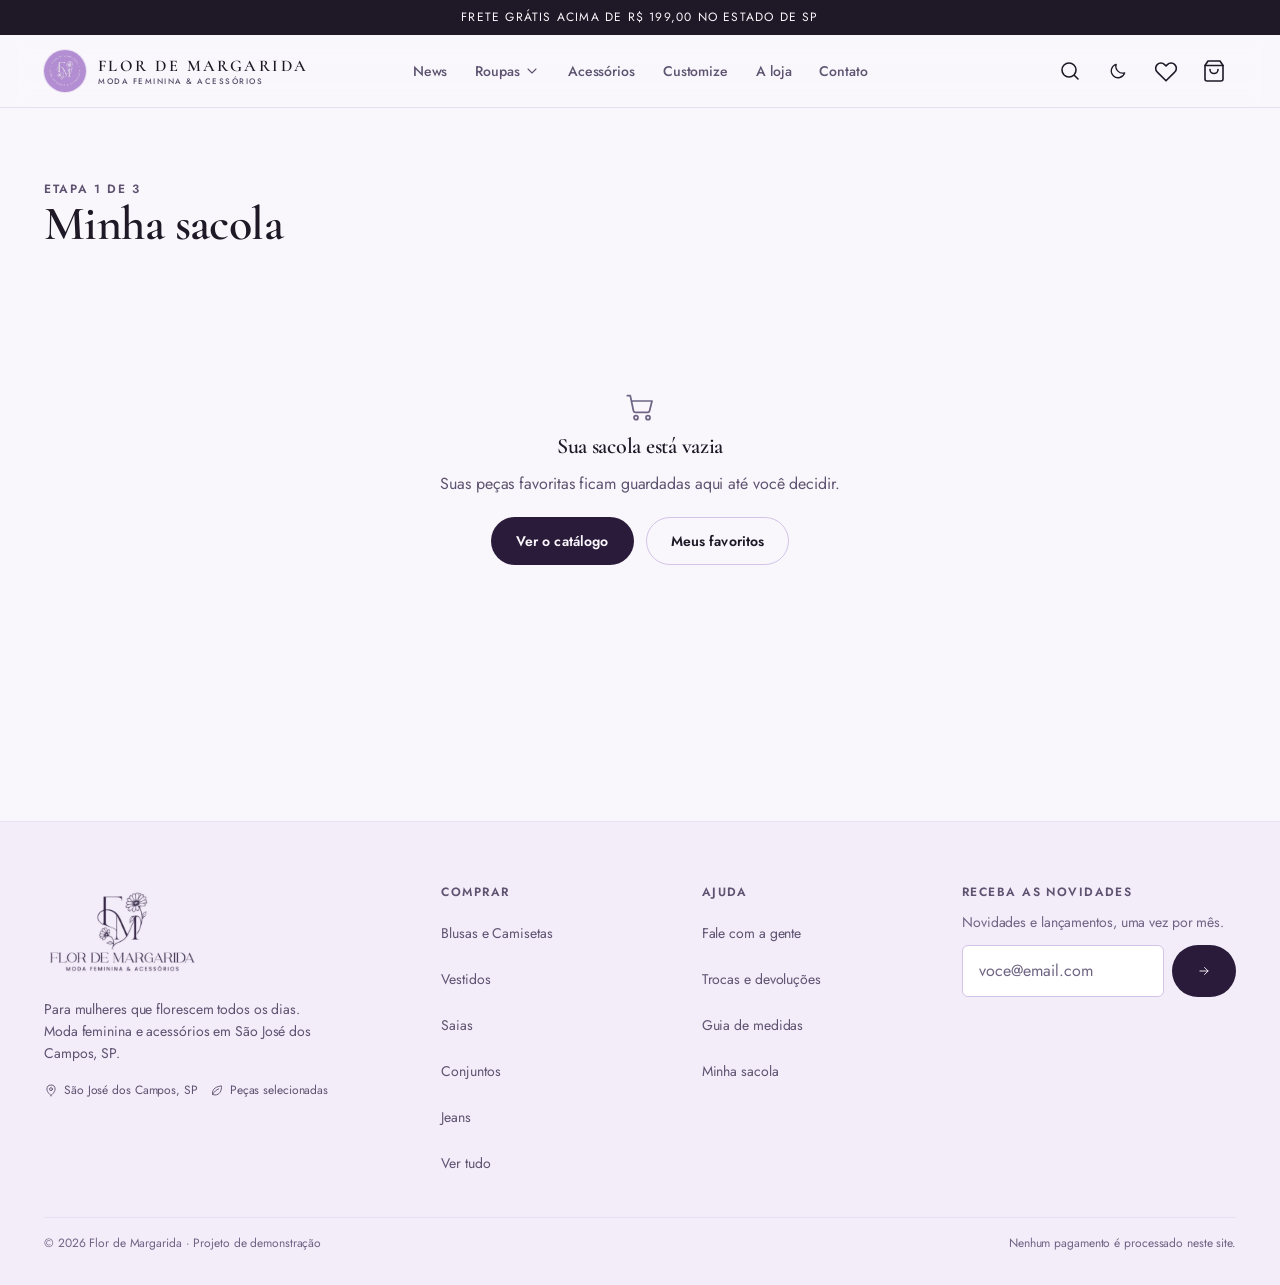
==== carrinho.html @ 806056b3 "Adiciona o código do site Flor de Margarida Páginas, estilos, scripts e imagens exportados do artifa" ====
<!DOCTYPE html>
<html lang="pt-BR">
<head>
  <meta charset="UTF-8">
  <meta name="viewport" content="width=device-width, initial-scale=1">
  <title>Minha sacola - Flor de Margarida</title>
  <meta name="description" content="Revise as peças escolhidas, aplique cupom e finalize a compra.">
  <meta name="theme-color" content="#b38ed3">
  <link rel="icon" href="assets/img/favicon.ico" sizes="any">
  <link rel="icon" type="image/png" href="assets/img/favicon.png">
  <link rel="apple-touch-icon" href="assets/img/apple-touch-icon.png">
  <link rel="preconnect" href="https://fonts.googleapis.com">
  <link rel="preconnect" href="https://fonts.gstatic.com" crossorigin>
  <link rel="stylesheet" href="https://fonts.googleapis.com/css2?family=Cormorant+Garamond:wght@400;500;600;700&family=Jost:wght@300;400;500;600&display=swap">
  <link rel="stylesheet" href="assets/css/style.css">
</head>
<body data-pagina="carrinho">

  <a class="pular-para-conteudo" href="#conteudo">Pular para o conteúdo</a>
  <header data-cabecalho></header>

  <main id="conteudo" class="container secao">
    <div class="secao-topo">
      <div>
        <p class="olho">Etapa 1 de 3</p>
        <h1>Minha sacola</h1>
      </div>
    </div>
    <div data-carrinho></div>
  </main>

  <footer data-rodape></footer>

  <script src="assets/js/icones.js"></script>
  <script src="assets/js/dados.js"></script>
  <script src="assets/js/loja.js"></script>
  <script src="assets/js/componentes.js"></script>
  <script src="assets/js/app.js"></script>
</body>
</html>
---- assets/css/style.css ----
/* =========================================================
   FLOR DE MARGARIDA - Atelie
   Design system: editorial minimalism + bento accents
   Ordem: tokens > reset > tipografia > layout > componentes
   ========================================================= */

/* =============== 1. TOKENS ==============================
   Paleta extraida da identidade real da marca (@__flordemargarida):
   lilas #b38ed3 chapado em todas as artes, logo branco, tipografia
   serifada em caixa alta. Tudo aqui deriva desses dois fatos.
   ========================================================= */

:root {
  color-scheme: light dark;

  /* --- Cor --- */
  --c-fundo:        #faf7fc;
  --c-fundo-2:      #f3ecf9;
  --c-superficie:   #ffffff;
  --c-superficie-2: #f7f2fb;
  --c-tinta:        #1f1826;   /* 16.4:1 sobre o fundo */
  --c-tinta-2:      #5e5370;   /*  7.0:1 sobre o fundo */
  --c-tinta-3:      #6f6484;   /*  4.9:1 sobre o fundo */
  --c-linha:        #e8dff2;
  --c-linha-forte:  #d3c3e6;

  --c-marca:        #b38ed3;   /* lilas da marca - preenchimento, nunca texto */
  --c-marca-clara:  #d9c6ec;
  --c-acento:       #6d4a95;   /*  6.6:1 - versao do lilas que pode virar texto */
  --c-acento-suave: #f0e7f9;
  --c-acento-tinta: #4a2f6c;

  --c-sucesso:      #1f6b45;
  --c-sucesso-suave:#e2f0e8;
  --c-perigo:       #a3272c;
  --c-perigo-suave: #fbe8e8;
  --c-aviso:        #8a5a05;

  --c-foco:         #6d4a95;
  --c-scrim:        rgba(31, 24, 38, .55);

  --c-btn-tinta:    #2a1b3a;
  --c-btn-tinta-txt:#faf7fc;

  /* --- Espacamento (escala 4px) --- */
  --e1: 4px;  --e2: 8px;  --e3: 12px; --e4: 16px;
  --e5: 24px; --e6: 32px; --e7: 48px; --e8: 64px; --e9: 96px;

  /* --- Raio --- */
  --r-sm: 6px; --r: 12px; --r-lg: 20px; --r-xl: 28px; --r-full: 999px;

  /* --- Elevacao --- */
  --s1: 0 1px 2px rgba(42, 27, 58, .06);
  --s2: 0 2px 6px rgba(42, 27, 58, .06), 0 8px 20px rgba(42, 27, 58, .08);
  --s3: 0 8px 24px rgba(42, 27, 58, .12), 0 24px 56px rgba(42, 27, 58, .14);

  /* --- Movimento --- */
  --d-rapida: 160ms;
  --d: 220ms;
  --d-lenta: 320ms;
  --ease-saida:  cubic-bezier(.22, .8, .28, 1);
  --ease-entrada: cubic-bezier(.5, 0, .75, 0);

  /* --- Camadas --- */
  --z-base: 1; --z-sticky: 40; --z-drawer: 100; --z-modal: 200; --z-toast: 300;

  /* --- Tipografia: serifada do logo + geometrica do subtitulo --- */
  --f-display: "Cormorant Garamond", Georgia, "Times New Roman", serif;
  --f-texto: "Jost", system-ui, -apple-system, "Segoe UI", Roboto, sans-serif;

  --t-xs: .75rem;
  --t-sm: .875rem;
  --t-base: 1rem;
  --t-md: 1.125rem;
  --t-lg: 1.375rem;
  --t-xl: 1.75rem;
  --t-2xl: 2.25rem;
  --t-3xl: 3rem;

  --largura: 1240px;
  --largura-texto: 68ch;
  --alt-cabecalho: 72px;
}

/* --- Tema escuro: variantes tonais, nunca inversao ---
   Tres gatilhos, um so conjunto de tokens:
   1. preferencia do sistema, salvo escolha explicita de claro (no site ou no host)
   2. data-theme="dark" carimbado pelo visualizador (claude.ai)
   3. data-tema="escuro" pelo botao do proprio site - sempre vence */
@media (prefers-color-scheme: dark) {
  :root:not([data-tema="claro"]):not([data-theme="light"]) {
  --c-fundo:        #141019;
  --c-fundo-2:      #1b1523;
  --c-superficie:   #1f1828;
  --c-superficie-2: #282034;
  --c-tinta:        #f5eefb;
  --c-tinta-2:      #b5a8c8;
  --c-tinta-3:      #9083a6;
  --c-linha:        #332a41;
  --c-linha-forte:  #4c405d;

  --c-marca:        #b38ed3;
  --c-marca-clara:  #cdaee8;
  --c-acento:       #cdaee8;
  --c-acento-suave: #2e2340;
  --c-acento-tinta: #e5d2f5;

  --c-sucesso:      #6cc79b;
  --c-sucesso-suave:#16281f;
  --c-perigo:       #ef8d8d;
  --c-perigo-suave: #2e1a1c;
  --c-aviso:        #dcae5c;

  --c-foco:         #cdaee8;
  --c-scrim:        rgba(0, 0, 0, .68);

  --c-btn-tinta:    #cdaee8;
  --c-btn-tinta-txt:#1a1322;

  --s1: 0 1px 2px rgba(0,0,0,.4);
  --s2: 0 2px 6px rgba(0,0,0,.4), 0 8px 20px rgba(0,0,0,.45);
  --s3: 0 8px 24px rgba(0,0,0,.5), 0 24px 56px rgba(0,0,0,.55);
  }
}

:root[data-theme="dark"]:not([data-tema="claro"]),
:root[data-tema="escuro"] {
  --c-fundo:        #141019;
  --c-fundo-2:      #1b1523;
  --c-superficie:   #1f1828;
  --c-superficie-2: #282034;
  --c-tinta:        #f5eefb;
  --c-tinta-2:      #b5a8c8;
  --c-tinta-3:      #9083a6;
  --c-linha:        #332a41;
  --c-linha-forte:  #4c405d;

  --c-marca:        #b38ed3;
  --c-marca-clara:  #cdaee8;
  --c-acento:       #cdaee8;
  --c-acento-suave: #2e2340;
  --c-acento-tinta: #e5d2f5;

  --c-sucesso:      #6cc79b;
  --c-sucesso-suave:#16281f;
  --c-perigo:       #ef8d8d;
  --c-perigo-suave: #2e1a1c;
  --c-aviso:        #dcae5c;

  --c-foco:         #cdaee8;
  --c-scrim:        rgba(0, 0, 0, .68);

  --c-btn-tinta:    #cdaee8;
  --c-btn-tinta-txt:#1a1322;

  --s1: 0 1px 2px rgba(0,0,0,.4);
  --s2: 0 2px 6px rgba(0,0,0,.4), 0 8px 20px rgba(0,0,0,.45);
  --s3: 0 8px 24px rgba(0,0,0,.5), 0 24px 56px rgba(0,0,0,.55);
}

/* =============== 2. RESET =============================== */

*, *::before, *::after { box-sizing: border-box; }

html { -webkit-text-size-adjust: 100%; scroll-behavior: smooth; }

body {
  margin: 0;
  min-height: 100dvh;
  background: var(--c-fundo);
  color: var(--c-tinta);
  font-family: var(--f-texto);
  font-size: var(--t-base);
  line-height: 1.6;
  letter-spacing: -0.006em;
  -webkit-font-smoothing: antialiased;
  overflow-x: hidden;
}

body.trava-scroll { overflow: hidden; }

img, svg, video { display: block; max-width: 100%; }
button, input, select, textarea { font: inherit; color: inherit; }
button { touch-action: manipulation; }

:where(a):focus-visible,
:where(button, input, select, textarea, [tabindex]):focus-visible {
  outline: 2px solid var(--c-foco);
  outline-offset: 3px;
  border-radius: var(--r-sm);
}

::selection { background: var(--c-acento); color: #fff; }

@media (prefers-reduced-motion: reduce) {
  html { scroll-behavior: auto; }
  *, *::before, *::after {
    animation-duration: .01ms !important;
    animation-iteration-count: 1 !important;
    transition-duration: .01ms !important;
  }
}

/* =============== 3. TIPOGRAFIA ========================== */

h1, h2, h3, h4 {
  font-family: var(--f-display);
  font-weight: 600;
  line-height: 1.08;
  letter-spacing: -0.012em;
  margin: 0 0 var(--e3);
  text-wrap: balance;
}
h1 { font-size: clamp(2.25rem, 6vw, var(--t-3xl)); }
h2 { font-size: clamp(1.75rem, 4vw, var(--t-2xl)); }
h3 { font-size: var(--t-lg); }
h4 { font-size: var(--t-md); }
p  { margin: 0 0 var(--e4); max-width: var(--largura-texto); }

a { color: inherit; text-decoration: none; }
a.link { text-decoration: underline; text-underline-offset: .22em; text-decoration-thickness: 1px; }
a.link:hover { color: var(--c-acento); }

.olho {
  font-family: var(--f-texto);
  font-size: var(--t-xs);
  font-weight: 600;
  letter-spacing: .14em;
  text-transform: uppercase;
  color: var(--c-tinta-2);
}
.suave  { color: var(--c-tinta-2); }
.apoio  { color: var(--c-tinta-3); font-size: var(--t-sm); }
.centro { text-align: center; }
.numero { font-variant-numeric: tabular-nums; }
.sr-only {
  position: absolute; width: 1px; height: 1px; padding: 0; margin: -1px;
  overflow: hidden; clip: rect(0 0 0 0); white-space: nowrap; border: 0;
}
.pular-para-conteudo {
  position: absolute; left: var(--e4); top: -100px; z-index: var(--z-toast);
  background: var(--c-tinta); color: var(--c-fundo);
  padding: var(--e3) var(--e4); border-radius: var(--r-sm);
  transition: top var(--d) var(--ease-saida);
}
.pular-para-conteudo:focus { top: var(--e4); }

/* =============== 4. LAYOUT ============================== */

.container { width: 100%; max-width: var(--largura); margin-inline: auto; padding-inline: var(--e5); }
.container--estreito { max-width: 820px; }

.secao { padding-block: var(--e8); }
.secao--curta { padding-block: var(--e7); }

.secao-topo {
  display: flex; align-items: end; justify-content: space-between;
  gap: var(--e5); flex-wrap: wrap; margin-bottom: var(--e6);
}
.secao-topo p { margin: var(--e2) 0 0; }

.pilha { display: grid; gap: var(--e4); }
.linha { display: flex; align-items: center; gap: var(--e3); flex-wrap: wrap; }

/* =============== 5. ICONES ============================== */

.i { width: 20px; height: 20px; flex: none; stroke-width: 1.6; }
.i--sm { width: 16px; height: 16px; }
.i--lg { width: 24px; height: 24px; }
.i--xl { width: 32px; height: 32px; stroke-width: 1.3; }

/* =============== 6. BOTOES ============================== */

.btn {
  display: inline-flex; align-items: center; justify-content: center; gap: var(--e2);
  min-height: 44px; padding: var(--e3) var(--e5);
  border: 1px solid transparent; border-radius: var(--r-full);
  font-size: var(--t-sm); font-weight: 600; letter-spacing: .01em;
  cursor: pointer; text-align: center;
  transition: background-color var(--d) var(--ease-saida),
              border-color var(--d) var(--ease-saida),
              color var(--d) var(--ease-saida),
              opacity var(--d) var(--ease-saida),
              transform var(--d-rapida) var(--ease-saida);
}
.btn:active { transform: scale(.975); }
.btn[disabled], .btn[aria-disabled="true"] {
  opacity: .45; cursor: not-allowed; transform: none; pointer-events: none;
}

.btn--primario { background: var(--c-btn-tinta); color: var(--c-btn-tinta-txt); }
.btn--primario:hover { background: var(--c-acento); }

.btn--contorno { border-color: var(--c-linha-forte); color: var(--c-tinta); background: transparent; }
.btn--contorno:hover { border-color: var(--c-tinta); background: var(--c-superficie-2); }

.btn--fantasma { color: var(--c-tinta); background: transparent; }
.btn--fantasma:hover { background: var(--c-superficie-2); }

.btn--perigo { color: var(--c-perigo); background: transparent; border-color: transparent; }
.btn--perigo:hover { background: var(--c-perigo-suave); }

.btn--bloco { width: 100%; }
.btn--grande { min-height: 52px; padding-inline: var(--e6); font-size: var(--t-base); }

.btn__spinner {
  width: 16px; height: 16px; border-radius: 50%;
  border: 2px solid currentColor; border-top-color: transparent;
  animation: girar .7s linear infinite;
}
@keyframes girar { to { transform: rotate(360deg); } }

/* Botao so-icone: alvo 44px garantido */
.btn-icone {
  display: inline-grid; place-items: center;
  width: 44px; height: 44px; padding: 0;
  border: 0; border-radius: var(--r-full);
  background: transparent; color: var(--c-tinta); cursor: pointer;
  transition: background-color var(--d) var(--ease-saida), color var(--d) var(--ease-saida);
}
.btn-icone:hover { background: var(--c-superficie-2); }

/* =============== 7. CABECALHO =========================== */

.aviso-topo {
  background: var(--c-tinta); color: var(--c-fundo);
  font-size: var(--t-xs); letter-spacing: .1em; text-transform: uppercase;
  text-align: center; padding: var(--e2) var(--e4);
}

.cabecalho {
  position: sticky; top: env(safe-area-inset-top, 0px); z-index: var(--z-sticky);
  background: color-mix(in srgb, var(--c-fundo) 88%, transparent);
  backdrop-filter: blur(12px) saturate(1.4);
  border-bottom: 1px solid var(--c-linha);
}
.cabecalho__int {
  display: flex; align-items: center; gap: var(--e4);
  min-height: var(--alt-cabecalho);
}

/* Assinatura da marca. No cabecalho o lockup empilhado ficaria ilegivel,
   entao ele e tipografado com a mesma estrutura do logo (serifada em caixa
   alta + subtitulo geometrico tracado). A imagem original vai no rodape. */
.marca { display: inline-flex; align-items: center; gap: var(--e3); }
.marca__selo {
  width: 42px; height: 42px; border-radius: 50%; flex: none;
  box-shadow: 0 0 0 1px var(--c-linha);
}
.marca__nome {
  display: grid; gap: 3px; line-height: 1;
  font-family: var(--f-display); font-weight: 600;
  font-size: 1.02rem; letter-spacing: .15em; text-transform: uppercase;
  white-space: nowrap;
}
.marca__nome small {
  font-family: var(--f-texto); font-weight: 500;
  font-size: .5rem; letter-spacing: .19em; color: var(--c-tinta-2);
}

.marca__lockup { height: 92px; width: auto; }
.marca__lockup--clara { display: none; }
:root[data-tema="escuro"] .marca__lockup--escura,
:root[data-theme="dark"]:not([data-tema="claro"]) .marca__lockup--escura { display: none; }
:root[data-tema="escuro"] .marca__lockup--clara,
:root[data-theme="dark"]:not([data-tema="claro"]) .marca__lockup--clara { display: block; }
@media (prefers-color-scheme: dark) {
  :root:not([data-tema="claro"]):not([data-theme="light"]) .marca__lockup--escura { display: none; }
  :root:not([data-tema="claro"]):not([data-theme="light"]) .marca__lockup--clara { display: block; }
}

.nav-principal { display: flex; gap: var(--e1); margin-inline: auto; }
.nav-principal a {
  position: relative;
  display: inline-flex; align-items: center;
  min-height: 44px; padding-inline: var(--e3);
  font-size: var(--t-sm); font-weight: 500; color: var(--c-tinta-2);
  transition: color var(--d) var(--ease-saida);
}
.nav-principal a:hover { color: var(--c-tinta); }
.nav-principal a::after {
  content: ""; position: absolute; left: var(--e3); right: var(--e3); bottom: 14px;
  height: 1.5px; background: var(--c-acento);
  transform: scaleX(0); transform-origin: left;
  transition: transform var(--d) var(--ease-saida);
}
.nav-principal a:hover::after { transform: scaleX(1); }
.nav-principal a[aria-current="page"] { color: var(--c-tinta); font-weight: 600; }
.nav-principal a[aria-current="page"]::after { transform: scaleX(1); }

.cabecalho__acoes { display: flex; align-items: center; gap: var(--e1); margin-left: auto; }

.contagem {
  position: absolute; top: 4px; right: 2px;
  min-width: 18px; height: 18px; padding-inline: 5px;
  display: grid; place-items: center;
  background: var(--c-acento); color: #fff;
  border-radius: var(--r-full);
  font-size: 11px; font-weight: 700; font-variant-numeric: tabular-nums;
  line-height: 1;
}
.contagem[hidden] { display: none; }
.btn-icone { position: relative; }

.abrir-menu { display: none; }

/* =============== 8. HERO ================================ */

.hero { position: relative; padding-block: var(--e8) var(--e9); overflow: hidden; }
.hero__grade {
  display: grid; grid-template-columns: 1.02fr .98fr;
  gap: var(--e8); align-items: center;
}
.hero__titulo { font-size: clamp(2.5rem, 7.5vw, 4.75rem); line-height: .98; margin-bottom: var(--e5); }
.hero__titulo em { font-style: italic; color: var(--c-acento); }
.hero p { font-size: var(--t-md); color: var(--c-tinta-2); max-width: 44ch; }
.hero__acoes { display: flex; gap: var(--e3); flex-wrap: wrap; margin-top: var(--e6); }

.hero__provas {
  display: flex; gap: var(--e6); flex-wrap: wrap;
  margin-top: var(--e7); padding-top: var(--e5);
  border-top: 1px solid var(--c-linha);
}
.hero__prova strong { display: block; font-family: var(--f-display); font-size: var(--t-xl); }
.hero__prova span { font-size: var(--t-sm); color: var(--c-tinta-2); }

/* Colagem: 3 painéis sobrepostos */
.colagem { position: relative; display: grid; grid-template-columns: repeat(6, 1fr); gap: var(--e3); }
.colagem__peca { border-radius: var(--r-lg); overflow: hidden; box-shadow: var(--s2); background: var(--c-superficie-2); }
.colagem__peca img { width: 100%; height: 100%; object-fit: cover; }
.colagem__peca--a { grid-column: 1 / 5; aspect-ratio: 4/5; }
.colagem__peca--b { grid-column: 5 / 7; aspect-ratio: 3/4; align-self: end; }
.colagem__peca--c { grid-column: 4 / 7; aspect-ratio: 4/3; margin-top: calc(var(--e6) * -1); }

.selo-flutuante {
  position: absolute; left: calc(var(--e5) * -1); bottom: var(--e6);
  display: inline-flex; align-items: center; gap: var(--e2);
  padding: var(--e3) var(--e4);
  background: var(--c-superficie); border: 1px solid var(--c-linha);
  border-radius: var(--r-full); box-shadow: var(--s2);
  font-size: var(--t-sm); font-weight: 600;
}
.selo-flutuante .i { color: var(--c-acento); }

.hero__campanha {
  position: relative; border-radius: var(--r-lg); overflow: hidden;
  aspect-ratio: 3/4; box-shadow: var(--s2); background: var(--c-marca);
}
.hero__campanha img { width: 100%; height: 100%; object-fit: cover; }

/* Faixa na cor cheia da marca - o mesmo lilas das artes do Instagram */
.faixa-marca {
  position: relative; overflow: hidden;
  background: var(--c-marca); color: #fff;
  border-radius: var(--r-xl); padding: var(--e8) var(--e7);
  display: grid; grid-template-columns: auto 1fr; gap: var(--e7); align-items: center;
}
.faixa-marca::after {
  content: ""; position: absolute; right: -80px; top: -80px;
  width: 320px; height: 320px; border-radius: 50%;
  background: rgba(255, 255, 255, .12);
}
.faixa-marca h2 { color: #fff; position: relative; }
.faixa-marca p { color: rgba(255, 255, 255, .92); position: relative; }
.faixa-marca img { position: relative; }
.faixa-marca .btn--contorno { border-color: rgba(255,255,255,.7); color: #fff; }
.faixa-marca .btn--contorno:hover { background: rgba(255,255,255,.16); border-color: #fff; }

/* =============== 9. BENTO CATEGORIAS ==================== */

.bento {
  display: grid; gap: var(--e4);
  grid-template-columns: repeat(4, 1fr);
  grid-auto-rows: 200px;
}
.bento__item {
  position: relative; overflow: hidden;
  border-radius: var(--r-lg); border: 1px solid var(--c-linha);
  background: var(--c-superficie-2);
  display: flex; align-items: end; padding: var(--e5);
  transition: transform var(--d) var(--ease-saida), box-shadow var(--d) var(--ease-saida);
}
.bento__item:hover { transform: translateY(-4px); box-shadow: var(--s2); }
/* A peca aparece inteira (contain) e o fundo tonal preenche o resto -
   com cover, uma peca vertical num bloco largo viraria recorte aleatorio. */
.bento__item img {
  position: absolute; top: 0; right: 0; bottom: 0;
  height: 100%; width: 62%; object-fit: cover; object-position: center 30%;
  transition: transform var(--d-lenta) var(--ease-saida);
  mask-image: linear-gradient(90deg, transparent, #000 22%);
  -webkit-mask-image: linear-gradient(90deg, transparent, #000 22%);
}
.bento__item--alto img { width: 100%; object-position: center 42%; }
.bento__item:hover img { transform: scale(1.05); }
.bento__rotulo {
  position: relative; z-index: 1;
  display: inline-flex; align-items: center; gap: var(--e2);
  padding: var(--e2) var(--e4);
  background: var(--c-superficie); border-radius: var(--r-full);
  font-size: var(--t-sm); font-weight: 600; box-shadow: var(--s1);
}
.bento__item--largo { grid-column: span 2; }
.bento__item--alto  { grid-row: span 2; }

/* =============== 10. CARD DE PRODUTO ==================== */

.grade-produtos {
  display: grid; gap: var(--e5) var(--e4);
  grid-template-columns: repeat(auto-fill, minmax(230px, 1fr));
}
.grade-produtos > * { min-width: 0; }

.card { position: relative; display: flex; flex-direction: column; }
/* As sobreposicoes ancoram na midia, nao no card inteiro - senao o botao
   de compra rapida cai por cima do nome e do preco. */
.card__topo { position: relative; }
.card__midia {
  display: block;
  aspect-ratio: 4/5; border-radius: var(--r); overflow: hidden;
  background: var(--c-superficie-2);
}
.card__midia img {
  width: 100%; height: 100%; object-fit: cover;
  transition: transform var(--d-lenta) var(--ease-saida), opacity var(--d) var(--ease-saida);
}
.card:hover .card__midia img { transform: scale(1.035); }

.card__etiquetas {
  position: absolute; top: var(--e3); left: var(--e3); z-index: 1;
  display: grid; gap: var(--e1); justify-items: start;
  max-width: calc(100% - 64px);
}
.etiqueta {
  display: inline-flex; align-items: center; gap: 4px; width: fit-content;
  padding: 3px var(--e2);
  border-radius: var(--r-sm);
  font-size: var(--t-xs); font-weight: 700; letter-spacing: .06em; text-transform: uppercase;
}
.etiqueta--novo   { background: var(--c-tinta); color: var(--c-fundo); }
.etiqueta--oferta { background: var(--c-perigo); color: #fff; }
.etiqueta--top    { background: var(--c-acento-suave); color: var(--c-acento-tinta); }
.etiqueta--esgotado { background: var(--c-superficie); color: var(--c-tinta-2); border: 1px solid var(--c-linha-forte); }

.card__favorito {
  position: absolute; top: var(--e2); right: var(--e2); z-index: 1;
  width: 44px; height: 44px; display: grid; place-items: center;
  border: 0; border-radius: var(--r-full); cursor: pointer;
  background: color-mix(in srgb, var(--c-superficie) 82%, transparent);
  color: var(--c-tinta); backdrop-filter: blur(4px);
  opacity: 0; transform: translateY(-4px);
  transition: opacity var(--d) var(--ease-saida), transform var(--d) var(--ease-saida), color var(--d) var(--ease-saida);
}
.card:hover .card__favorito,
.card__favorito:focus-visible,
.card__favorito[aria-pressed="true"] { opacity: 1; transform: none; }
.card__favorito[aria-pressed="true"] { color: var(--c-acento); }
.card__favorito[aria-pressed="true"] .i { fill: currentColor; }

.card__rapido {
  position: absolute; left: var(--e3); right: var(--e3); bottom: var(--e3); z-index: 1;
  opacity: 0; transform: translateY(8px);
  transition: opacity var(--d) var(--ease-saida), transform var(--d) var(--ease-saida);
}
.card:hover .card__rapido, .card:focus-within .card__rapido { opacity: 1; transform: none; }
.card__rapido .btn {
  width: 100%; background: var(--c-superficie); color: var(--c-tinta);
  border: 1px solid var(--c-linha); box-shadow: var(--s2);
}
.card__rapido .btn:hover { background: var(--c-tinta); color: var(--c-fundo); border-color: var(--c-tinta); }

.card__corpo { padding-top: var(--e3); display: grid; gap: 2px; }
.card__nome { font-family: var(--f-texto); font-size: var(--t-base); font-weight: 600; margin: 0; letter-spacing: -.01em; }
.card__nome a::after { content: ""; position: absolute; inset: 0; }
.card__meta { font-size: var(--t-sm); color: var(--c-tinta-2); }
.card__precos { display: flex; align-items: baseline; gap: var(--e2); margin-top: var(--e1); }
.preco { font-size: var(--t-base); font-weight: 700; font-variant-numeric: tabular-nums; }
.preco--antigo { font-size: var(--t-sm); font-weight: 400; color: var(--c-tinta-3); text-decoration: line-through; }
.preco--desconto { color: var(--c-perigo); }

.amostras { display: flex; gap: 5px; margin-top: var(--e2); }
.amostra {
  width: 14px; height: 14px; border-radius: 50%;
  border: 1px solid var(--c-linha-forte); box-shadow: inset 0 0 0 1.5px var(--c-superficie);
}

/* =============== 11. FILTROS / CATALOGO ================= */

.catalogo { display: grid; grid-template-columns: 244px 1fr; gap: var(--e7); align-items: start; }

.filtros { position: sticky; top: calc(var(--alt-cabecalho) + var(--e4)); display: grid; gap: var(--e2); }
.filtro-grupo { border-top: 1px solid var(--c-linha); padding-top: var(--e4); }
.filtro-grupo:first-child { border-top: 0; padding-top: 0; }
.filtro-grupo > h3 { font-family: var(--f-texto); font-size: var(--t-sm); font-weight: 700; margin-bottom: var(--e3); }
.filtro-lista { display: grid; gap: 2px; }

.opcao {
  display: flex; align-items: center; gap: var(--e3);
  min-height: 40px; padding: var(--e1) var(--e2);
  border-radius: var(--r-sm); cursor: pointer;
  font-size: var(--t-sm); color: var(--c-tinta-2);
  transition: background-color var(--d) var(--ease-saida), color var(--d) var(--ease-saida);
}
.opcao:hover { background: var(--c-superficie-2); color: var(--c-tinta); }
.opcao input { position: absolute; opacity: 0; width: 0; height: 0; }
.opcao__caixa {
  width: 18px; height: 18px; flex: none;
  border: 1.5px solid var(--c-linha-forte); border-radius: 4px;
  display: grid; place-items: center;
  transition: background-color var(--d-rapida) var(--ease-saida), border-color var(--d-rapida) var(--ease-saida);
}
.opcao__caixa .i { width: 12px; height: 12px; color: var(--c-btn-tinta-txt); opacity: 0; stroke-width: 3; }
.opcao input:checked + .opcao__caixa { background: var(--c-btn-tinta); border-color: var(--c-btn-tinta); }
.opcao input:checked + .opcao__caixa .i { opacity: 1; }
.opcao input:focus-visible + .opcao__caixa { outline: 2px solid var(--c-foco); outline-offset: 2px; }
.opcao input:checked ~ .opcao__texto { color: var(--c-tinta); font-weight: 600; }
.opcao__texto { flex: 1; }
.opcao__qtd { font-size: var(--t-xs); color: var(--c-tinta-3); font-variant-numeric: tabular-nums; }

/* Acordeao de categoria no filtro: clicar na categoria expande as subcategorias */
.filtro-cat__topo { display: flex; align-items: center; gap: var(--e1); }
.filtro-cat__topo .opcao { flex: 1; }
.filtro-cat__btn {
  flex: none; width: 44px; height: 44px; padding: 0;
  border: 0; background: none; cursor: pointer;
  display: grid; place-items: center; color: var(--c-tinta-3);
  border-radius: var(--r-sm);
  transition: background-color var(--d) var(--ease-saida), color var(--d) var(--ease-saida);
}
.filtro-cat__btn:hover { background: var(--c-superficie-2); color: var(--c-tinta); }
.filtro-cat__btn:focus-visible { outline: 2px solid var(--c-foco); outline-offset: 2px; }
.filtro-cat__btn .i { transition: transform var(--d) var(--ease-saida); }
.filtro-cat__btn[aria-expanded="true"] .i { transform: rotate(180deg); }
.filtro-cat__subs {
  display: grid; gap: 2px;
  margin: 2px 0 var(--e2) var(--e5);
  padding-left: var(--e3);
  border-left: 1px solid var(--c-linha);
}

.grade-cores { display: flex; flex-wrap: wrap; gap: var(--e2); }
.cor-btn {
  position: relative; width: 44px; height: 44px; padding: 0;
  border: 0; background: none; cursor: pointer;
  display: grid; place-items: center; border-radius: var(--r-full);
}
.cor-btn__disco {
  width: 26px; height: 26px; border-radius: 50%;
  border: 1px solid var(--c-linha-forte);
  transition: transform var(--d-rapida) var(--ease-saida), box-shadow var(--d-rapida) var(--ease-saida);
}
.cor-btn:hover .cor-btn__disco { transform: scale(1.1); }
.cor-btn[aria-pressed="true"] .cor-btn__disco,
.cor-btn[aria-checked="true"] .cor-btn__disco {
  box-shadow: 0 0 0 2px var(--c-fundo), 0 0 0 4px var(--c-tinta);
}

.grade-tamanhos { display: flex; flex-wrap: wrap; gap: var(--e2); }
.tam-btn {
  min-width: 48px; min-height: 44px; padding-inline: var(--e3);
  border: 1px solid var(--c-linha-forte); border-radius: var(--r-sm);
  background: transparent; cursor: pointer;
  font-size: var(--t-sm); font-weight: 600; font-variant-numeric: tabular-nums;
  transition: background-color var(--d-rapida) var(--ease-saida),
              border-color var(--d-rapida) var(--ease-saida),
              color var(--d-rapida) var(--ease-saida);
}
.tam-btn:hover:not([disabled]) { border-color: var(--c-tinta); }
.tam-btn[aria-pressed="true"], .tam-btn[aria-checked="true"] {
  background: var(--c-btn-tinta); border-color: var(--c-btn-tinta); color: var(--c-btn-tinta-txt);
}
.tam-btn[disabled] {
  opacity: .4; cursor: not-allowed; color: var(--c-tinta-3);
  background: repeating-linear-gradient(135deg, transparent, transparent 5px, var(--c-linha) 5px, var(--c-linha) 6px);
}

.barra-catalogo {
  display: flex; align-items: center; gap: var(--e3); flex-wrap: wrap;
  margin-bottom: var(--e5);
}
.busca { position: relative; flex: 1; min-width: 220px; }
.busca .i { position: absolute; left: var(--e3); top: 50%; transform: translateY(-50%); color: var(--c-tinta-3); }
.busca input[type="search"] { padding-left: 42px; }

.fichas { display: flex; flex-wrap: wrap; gap: var(--e2); margin-bottom: var(--e4); }
.ficha {
  display: inline-flex; align-items: center; gap: var(--e2);
  min-height: 36px; padding: var(--e1) var(--e2) var(--e1) var(--e3);
  border: 1px solid var(--c-linha-forte); border-radius: var(--r-full);
  background: var(--c-superficie); font-size: var(--t-sm);
}
.ficha button {
  display: grid; place-items: center; width: 26px; height: 26px;
  border: 0; border-radius: 50%; background: transparent; cursor: pointer; color: var(--c-tinta-2);
}
.ficha button:hover { background: var(--c-superficie-2); color: var(--c-tinta); }

/* =============== 12. FORMULARIOS ======================== */

.campo { display: grid; gap: 6px; margin-bottom: var(--e4); }
.campo__rotulo { font-size: var(--t-sm); font-weight: 600; display: flex; gap: 4px; align-items: baseline; }
.campo__rotulo .obrigatorio { color: var(--c-perigo); }
.campo__opcional { color: var(--c-tinta-3); font-weight: 400; font-size: var(--t-xs); }

input[type="text"], input[type="email"], input[type="tel"], input[type="search"],
input[type="password"], input[type="number"], select, textarea {
  width: 100%; min-height: 48px; padding: var(--e3) var(--e4);
  background: var(--c-superficie); color: var(--c-tinta);
  border: 1px solid var(--c-linha-forte); border-radius: var(--r-sm);
  font-size: var(--t-base);
  transition: border-color var(--d) var(--ease-saida), box-shadow var(--d) var(--ease-saida);
}
textarea { min-height: 104px; resize: vertical; line-height: 1.55; }
select {
  appearance: none; padding-right: 42px; cursor: pointer;
  background-image: linear-gradient(45deg, transparent 50%, currentColor 50%),
                    linear-gradient(135deg, currentColor 50%, transparent 50%);
  background-position: calc(100% - 20px) calc(50% + 1px), calc(100% - 14px) calc(50% + 1px);
  background-size: 6px 6px, 6px 6px;
  background-repeat: no-repeat;
}
input::placeholder, textarea::placeholder { color: var(--c-tinta-3); }
input:hover, select:hover, textarea:hover { border-color: var(--c-tinta-3); }
input:focus, select:focus, textarea:focus {
  outline: none; border-color: var(--c-foco);
  box-shadow: 0 0 0 3px color-mix(in srgb, var(--c-foco) 16%, transparent);
}
input[readonly] { background: var(--c-superficie-2); border-style: dashed; }

.campo__ajuda { font-size: var(--t-xs); color: var(--c-tinta-2); }
.campo__erro {
  display: none; align-items: center; gap: 6px;
  font-size: var(--t-xs); font-weight: 600; color: var(--c-perigo);
}
.campo__erro .i { width: 14px; height: 14px; }
.campo[data-invalido="true"] .campo__erro { display: flex; }
.campo[data-invalido="true"] input,
.campo[data-invalido="true"] select,
.campo[data-invalido="true"] textarea { border-color: var(--c-perigo); }
.campo[data-invalido="true"] input:focus { box-shadow: 0 0 0 3px var(--c-perigo-suave); }

.dupla { display: grid; grid-template-columns: 1fr 1fr; gap: 0 var(--e4); }
.tripla { display: grid; grid-template-columns: 1fr 1fr 1fr; gap: 0 var(--e4); }

.resumo-erros {
  display: none; gap: var(--e2);
  padding: var(--e4); margin-bottom: var(--e5);
  background: var(--c-perigo-suave); border: 1px solid var(--c-perigo);
  border-radius: var(--r); color: var(--c-perigo);
}
.resumo-erros[data-visivel="true"] { display: flex; }
.resumo-erros ul { margin: var(--e2) 0 0; padding-left: var(--e4); font-size: var(--t-sm); }
.resumo-erros a { text-decoration: underline; }

/* Cartao de escolha (radio grande) */
.escolhas { display: grid; gap: var(--e3); }
.escolha {
  position: relative; display: flex; align-items: center; gap: var(--e4);
  padding: var(--e4); min-height: 68px;
  border: 1px solid var(--c-linha-forte); border-radius: var(--r);
  background: var(--c-superficie); cursor: pointer;
  transition: border-color var(--d) var(--ease-saida), background-color var(--d) var(--ease-saida);
}
.escolha:hover { border-color: var(--c-tinta-3); }
.escolha input { position: absolute; opacity: 0; width: 0; height: 0; }
.escolha__marca {
  width: 20px; height: 20px; flex: none;
  border: 1.5px solid var(--c-linha-forte); border-radius: 50%;
  display: grid; place-items: center;
  transition: border-color var(--d-rapida) var(--ease-saida);
}
.escolha__marca::after {
  content: ""; width: 10px; height: 10px; border-radius: 50%;
  background: var(--c-btn-tinta); transform: scale(0);
  transition: transform var(--d-rapida) var(--ease-saida);
}
.escolha input:checked ~ .escolha__marca { border-color: var(--c-btn-tinta); }
.escolha input:checked ~ .escolha__marca::after { transform: scale(1); }
.escolha:has(input:checked) { border-color: var(--c-tinta); background: var(--c-superficie-2); }
.escolha input:focus-visible ~ .escolha__marca { outline: 2px solid var(--c-foco); outline-offset: 3px; }
.escolha__icone {
  width: 40px; height: 40px; flex: none; display: grid; place-items: center;
  border-radius: var(--r-sm); background: var(--c-superficie-2); color: var(--c-tinta);
}
.escolha:has(input:checked) .escolha__icone { background: var(--c-acento-suave); color: var(--c-acento-tinta); }
.escolha__texto { flex: 1; min-width: 0; }
.escolha__texto strong { display: block; font-size: var(--t-sm); }
.escolha__texto span { font-size: var(--t-xs); color: var(--c-tinta-2); }
.escolha__valor { font-size: var(--t-sm); font-weight: 700; font-variant-numeric: tabular-nums; white-space: nowrap; }

/* =============== 13. SUPERFICIES ======================== */

.painel {
  background: var(--c-superficie); border: 1px solid var(--c-linha);
  border-radius: var(--r-lg); padding: var(--e5);
}
.painel + .painel { margin-top: var(--e4); }
.painel__topo { display: flex; align-items: center; justify-content: space-between; gap: var(--e3); margin-bottom: var(--e4); }
.painel__topo h3 { margin: 0; font-family: var(--f-texto); font-size: var(--t-md); font-weight: 700; }

.vantagens { display: grid; grid-template-columns: repeat(4, 1fr); gap: var(--e4); }
.vantagem {
  padding: var(--e5); border: 1px solid var(--c-linha); border-radius: var(--r-lg);
  background: var(--c-superficie);
}
.vantagem .i { color: var(--c-acento); margin-bottom: var(--e3); }
.vantagem h3 { font-family: var(--f-texto); font-size: var(--t-base); font-weight: 700; margin-bottom: 4px; }
.vantagem p { font-size: var(--t-sm); color: var(--c-tinta-2); margin: 0; }

.faixa-editorial {
  position: relative; overflow: hidden;
  border-radius: var(--r-xl); padding: var(--e8) var(--e7);
  background: var(--c-fundo-2); border: 1px solid var(--c-linha);
  display: grid; grid-template-columns: 1fr auto; gap: var(--e7); align-items: center;
}
.faixa-editorial h2 { max-width: 16ch; }

.vazio {
  display: grid; place-items: center; gap: var(--e3);
  padding: var(--e9) var(--e5); text-align: center;
}
.vazio .i { color: var(--c-tinta-3); }
.vazio h3 { margin: 0; }
.vazio p { color: var(--c-tinta-2); margin: 0; }

/* =============== 14. PAGINA DE PRODUTO ================== */

.migalhas { display: flex; align-items: center; gap: 6px; font-size: var(--t-sm); color: var(--c-tinta-2); margin-bottom: var(--e5); flex-wrap: wrap; }
.migalhas a:hover { color: var(--c-tinta); text-decoration: underline; }
.migalhas .i { width: 14px; height: 14px; color: var(--c-tinta-3); }
.migalhas [aria-current] { color: var(--c-tinta); }

.produto { display: grid; grid-template-columns: 1.06fr .94fr; gap: var(--e8); align-items: start; }
.galeria { display: grid; grid-template-columns: 76px 1fr; gap: var(--e3); position: sticky; top: calc(var(--alt-cabecalho) + var(--e4)); }
.galeria__miniaturas { display: grid; gap: var(--e2); align-content: start; }
.galeria__mini {
  aspect-ratio: 4/5; border-radius: var(--r-sm); overflow: hidden; padding: 0;
  border: 1.5px solid transparent; background: var(--c-superficie-2); cursor: pointer;
  transition: border-color var(--d) var(--ease-saida), opacity var(--d) var(--ease-saida);
  opacity: .7;
}
.galeria__mini:hover { opacity: 1; }
.galeria__mini[aria-pressed="true"] { border-color: var(--c-tinta); opacity: 1; }
.galeria__principal {
  aspect-ratio: 4/5; border-radius: var(--r-lg); overflow: hidden; background: var(--c-superficie-2);
}
.galeria__principal img { width: 100%; height: 100%; object-fit: cover; }

.produto__cabeca { border-bottom: 1px solid var(--c-linha); padding-bottom: var(--e5); margin-bottom: var(--e5); }
.produto__titulo { font-size: clamp(1.9rem, 3.4vw, 2.5rem); margin-bottom: var(--e2); }
.produto__precos { display: flex; align-items: baseline; gap: var(--e3); margin-top: var(--e3); }
.produto__precos .preco { font-size: var(--t-xl); }
.parcelas { font-size: var(--t-sm); color: var(--c-tinta-2); margin-top: 2px; }

.bloco-opcao { margin-bottom: var(--e5); }
.bloco-opcao__topo { display: flex; align-items: baseline; justify-content: space-between; gap: var(--e3); margin-bottom: var(--e3); }
.bloco-opcao__topo h3 { font-family: var(--f-texto); font-size: var(--t-sm); font-weight: 700; margin: 0; }
.bloco-opcao__valor { font-size: var(--t-sm); color: var(--c-tinta-2); }
.link-botao {
  background: none; border: 0; padding: 0; cursor: pointer;
  font-size: var(--t-sm); font-weight: 600; color: var(--c-tinta);
  text-decoration: underline; text-underline-offset: .2em;
  display: inline-flex; align-items: center; gap: 5px; min-height: 24px;
}
.link-botao:hover { color: var(--c-acento); }

.quantidade { display: inline-flex; align-items: center; border: 1px solid var(--c-linha-forte); border-radius: var(--r-full); }
.quantidade button {
  width: 44px; height: 44px; display: grid; place-items: center;
  border: 0; background: none; cursor: pointer; border-radius: var(--r-full); color: var(--c-tinta);
  transition: background-color var(--d-rapida) var(--ease-saida);
}
.quantidade button:hover:not([disabled]) { background: var(--c-superficie-2); }
.quantidade button[disabled] { opacity: .35; cursor: not-allowed; }
.quantidade output {
  min-width: 40px; text-align: center; font-weight: 600; font-variant-numeric: tabular-nums;
}

.acoes-produto { display: flex; gap: var(--e3); margin-top: var(--e5); }
.acoes-produto .btn--primario { flex: 1; }

.acordeao { border-top: 1px solid var(--c-linha); }
.acordeao__cabeca {
  width: 100%; min-height: 56px; padding: var(--e3) 0;
  display: flex; align-items: center; justify-content: space-between; gap: var(--e3);
  background: none; border: 0; cursor: pointer; text-align: left;
  font-size: var(--t-sm); font-weight: 700; color: var(--c-tinta);
}
.acordeao__cabeca .i { transition: transform var(--d) var(--ease-saida); color: var(--c-tinta-2); }
.acordeao__cabeca[aria-expanded="true"] .i { transform: rotate(180deg); }
.acordeao__corpo { display: grid; grid-template-rows: 0fr; transition: grid-template-rows var(--d) var(--ease-saida); }
.acordeao__corpo[data-aberto="true"] { grid-template-rows: 1fr; }
.acordeao__corpo > div { overflow: hidden; }
.acordeao__corpo p, .acordeao__corpo ul { font-size: var(--t-sm); color: var(--c-tinta-2); }
.acordeao__corpo ul { margin: 0 0 var(--e4); padding-left: var(--e4); display: grid; gap: 4px; }

.tabela-medidas { width: 100%; border-collapse: collapse; font-size: var(--t-sm); font-variant-numeric: tabular-nums; }
.tabela-medidas th, .tabela-medidas td { padding: var(--e3); text-align: left; border-bottom: 1px solid var(--c-linha); }
.tabela-medidas th { font-weight: 700; }
.tabela-medidas thead th { font-size: var(--t-xs); text-transform: uppercase; letter-spacing: .08em; color: var(--c-tinta-2); }

/* =============== 15. CARRINHO =========================== */

.layout-carrinho { display: grid; grid-template-columns: 1fr 372px; gap: var(--e7); align-items: start; }

.item-linha {
  display: grid; grid-template-columns: 96px 1fr auto; gap: var(--e4);
  padding: var(--e4) 0; border-bottom: 1px solid var(--c-linha);
}
.item-linha__midia { border-radius: var(--r-sm); overflow: hidden; background: var(--c-superficie-2); aspect-ratio: 4/5; }
.item-linha__midia img { width: 100%; height: 100%; object-fit: cover; }
.item-linha__nome { font-weight: 600; margin: 0 0 2px; }
.item-linha__variacao { font-size: var(--t-sm); color: var(--c-tinta-2); display: flex; align-items: center; gap: var(--e2); flex-wrap: wrap; }
.item-linha__ctrl { display: flex; align-items: center; gap: var(--e3); margin-top: var(--e3); flex-wrap: wrap; }
.item-linha__valor { text-align: right; font-weight: 700; font-variant-numeric: tabular-nums; white-space: nowrap; }

.resumo { position: sticky; top: calc(var(--alt-cabecalho) + var(--e4)); }
.resumo__linha { display: flex; justify-content: space-between; gap: var(--e3); padding: 7px 0; font-size: var(--t-sm); }
.resumo__linha span:last-child { font-variant-numeric: tabular-nums; }
.resumo__total {
  display: flex; justify-content: space-between; align-items: baseline; gap: var(--e3);
  margin-top: var(--e3); padding-top: var(--e4); border-top: 1px solid var(--c-linha);
  font-size: var(--t-md); font-weight: 700;
}
.resumo__total span:last-child { font-size: var(--t-lg); font-variant-numeric: tabular-nums; }

.barra-progresso { height: 6px; border-radius: var(--r-full); background: var(--c-superficie-2); overflow: hidden; margin: var(--e2) 0 var(--e3); }
.barra-progresso__preenchimento {
  height: 100%; border-radius: var(--r-full); background: var(--c-acento);
  transform-origin: left; transition: transform var(--d-lenta) var(--ease-saida);
}

.cupom { display: flex; gap: var(--e2); }
.cupom input { min-height: 44px; }
.cupom .btn { min-height: 44px; white-space: nowrap; }

.selos-confianca { display: flex; flex-wrap: wrap; gap: var(--e3); margin-top: var(--e4); }
.selo-confianca { display: inline-flex; align-items: center; gap: 6px; font-size: var(--t-xs); color: var(--c-tinta-2); }
.selo-confianca .i { width: 14px; height: 14px; }

/* =============== 16. CHECKOUT =========================== */

.checkout { display: grid; grid-template-columns: 1fr 372px; gap: var(--e7); align-items: start; }

.passos { display: flex; align-items: center; gap: var(--e2); margin-bottom: var(--e6); flex-wrap: wrap; }
.passo { display: flex; align-items: center; gap: var(--e2); font-size: var(--t-sm); color: var(--c-tinta-3); }
.passo__num {
  width: 28px; height: 28px; flex: none; display: grid; place-items: center;
  border-radius: 50%; border: 1.5px solid var(--c-linha-forte);
  font-size: var(--t-xs); font-weight: 700; font-variant-numeric: tabular-nums;
  transition: background-color var(--d) var(--ease-saida), border-color var(--d) var(--ease-saida), color var(--d) var(--ease-saida);
}
.passo[data-estado="ativo"] { color: var(--c-tinta); font-weight: 700; }
.passo[data-estado="ativo"] .passo__num { background: var(--c-btn-tinta); border-color: var(--c-btn-tinta); color: var(--c-btn-tinta-txt); }
.passo[data-estado="feito"] { color: var(--c-tinta-2); }
.passo[data-estado="feito"] .passo__num { background: var(--c-sucesso-suave); border-color: var(--c-sucesso); color: var(--c-sucesso); }
.passo__traco { width: 28px; height: 1px; background: var(--c-linha-forte); }

.etapa { animation: entrar var(--d-lenta) var(--ease-saida) both; }
@keyframes entrar { from { opacity: 0; transform: translateY(10px); } to { opacity: 1; transform: none; } }

.acoes-etapa { display: flex; gap: var(--e3); align-items: center; margin-top: var(--e5); flex-wrap: wrap; }
.acoes-etapa .btn--primario { flex: 1; min-width: 200px; }

.revisao-bloco { padding: var(--e4) 0; border-bottom: 1px solid var(--c-linha); }
.revisao-bloco:last-child { border-bottom: 0; }
.revisao-bloco__topo { display: flex; justify-content: space-between; align-items: baseline; gap: var(--e3); }
.revisao-bloco dt { font-size: var(--t-xs); text-transform: uppercase; letter-spacing: .08em; color: var(--c-tinta-2); }
.revisao-bloco dd { margin: 2px 0 0; font-size: var(--t-sm); }

.confirmacao { max-width: 620px; margin-inline: auto; text-align: center; padding-block: var(--e7); }
.confirmacao__icone {
  width: 72px; height: 72px; margin: 0 auto var(--e5); display: grid; place-items: center;
  border-radius: 50%; background: var(--c-sucesso-suave); color: var(--c-sucesso);
  animation: pulsar var(--d-lenta) var(--ease-saida) both;
}
@keyframes pulsar { from { transform: scale(.85); opacity: 0; } to { transform: none; opacity: 1; } }
.pedido-codigo {
  display: inline-flex; align-items: center; gap: var(--e2);
  padding: var(--e3) var(--e5); margin-bottom: var(--e5);
  border: 1px dashed var(--c-linha-forte); border-radius: var(--r);
  font-size: var(--t-md); font-weight: 700; font-variant-numeric: tabular-nums; letter-spacing: .04em;
}
.linha-tempo { display: grid; gap: 0; text-align: left; margin: var(--e6) 0; }
.linha-tempo__item { display: grid; grid-template-columns: 28px 1fr; gap: var(--e4); padding-bottom: var(--e5); position: relative; }
.linha-tempo__item:not(:last-child)::before {
  content: ""; position: absolute; left: 13.5px; top: 28px; bottom: 0; width: 1px; background: var(--c-linha);
}
.linha-tempo__ponto {
  width: 28px; height: 28px; display: grid; place-items: center; border-radius: 50%;
  background: var(--c-superficie-2); color: var(--c-tinta-3); border: 1px solid var(--c-linha);
}
.linha-tempo__item[data-atual="true"] .linha-tempo__ponto { background: var(--c-acento-suave); color: var(--c-acento-tinta); border-color: var(--c-acento); }
.linha-tempo__item strong { display: block; font-size: var(--t-sm); }
.linha-tempo__item span { font-size: var(--t-sm); color: var(--c-tinta-2); }

/* =============== 16b. PROVA VIRTUAL (Customize) ========= */

.prova { display: grid; grid-template-columns: minmax(0, 1fr) 420px; gap: var(--e6); align-items: start; }

.prova__palco {
  position: sticky; top: calc(var(--alt-cabecalho) + var(--e4));
  aspect-ratio: 3 / 4; max-height: calc(100dvh - var(--alt-cabecalho) - var(--e6));
  margin-inline: auto; width: 100%;
  border-radius: var(--r-lg); overflow: hidden;
  background: var(--c-superficie-2); border: 1px solid var(--c-linha);
  box-shadow: var(--s2);
}
.prova__palco canvas { display: block; width: 100%; height: 100%; }
.prova__guias { position: absolute; inset: 0; width: 100%; height: 100%; touch-action: none; }
.prova__solta {
  position: absolute; inset: 0; display: grid; place-items: center;
  background: color-mix(in srgb, var(--c-marca) 78%, transparent); color: #fff;
  font-weight: 600; font-size: var(--t-md); pointer-events: none;
  opacity: 0; transition: opacity var(--d) var(--ease-saida);
}
.prova__palco[data-solta="true"] .prova__solta { opacity: 1; }

/* Guias: cor da marca sobre a foto, com contorno branco para ler em qualquer fundo */
.guia__linha { stroke: var(--c-marca); stroke-dasharray: 8 8; }
.guia__pegar { stroke: transparent; cursor: grab; }
.guia__ponto {
  fill: var(--c-marca); stroke: #fff; stroke-width: 3; cursor: grab;
  paint-order: stroke; transition: r var(--d-rapida) var(--ease-saida);
}
.guia__ponto:hover, .guia__ponto:focus-visible { fill: var(--c-acento-tinta); outline: none; }
.guia__pegar:active, .guia__ponto:active { cursor: grabbing; }
.guia__rotulo {
  fill: #fff; stroke: rgba(20, 14, 28, .55); stroke-width: 4; paint-order: stroke;
  font-family: var(--f-texto); font-weight: 600; letter-spacing: .04em; pointer-events: none;
}

.prova__painel { display: grid; gap: var(--e4); }
.prova__passo .painel__topo h3 { display: flex; align-items: center; gap: var(--e3); }
.prova__num {
  width: 26px; height: 26px; display: grid; place-items: center; flex: none;
  border-radius: 50%; background: var(--c-btn-tinta); color: var(--c-btn-tinta-txt);
  font-size: var(--t-xs); font-weight: 700; font-variant-numeric: tabular-nums;
}

.prova__envio {
  display: grid; justify-items: center; gap: var(--e2); text-align: center;
  padding: var(--e6) var(--e4); border-radius: var(--r);
  border: 1.5px dashed var(--c-linha-forte); background: var(--c-superficie-2); cursor: pointer;
  transition: border-color var(--d) var(--ease-saida), background-color var(--d) var(--ease-saida);
}
.prova__envio:hover { border-color: var(--c-acento); }
.prova__envio:focus-within { outline: 2px solid var(--c-foco); outline-offset: 3px; }
.prova__envio .i { color: var(--c-acento); }
.prova__envio strong { font-size: var(--t-base); }

.prova__abas { display: flex; flex-wrap: wrap; gap: var(--e2); margin-bottom: var(--e4); }
.chip-aba {
  min-height: 40px; padding: 6px 14px; border-radius: var(--r-full);
  border: 1px solid var(--c-linha-forte); background: transparent; cursor: pointer;
  font-size: var(--t-sm); font-weight: 600; color: var(--c-tinta-2);
  transition: background-color var(--d-rapida) var(--ease-saida), color var(--d-rapida) var(--ease-saida), border-color var(--d-rapida) var(--ease-saida);
}
.chip-aba:hover { border-color: var(--c-tinta); color: var(--c-tinta); }
.chip-aba[aria-selected="true"] { background: var(--c-btn-tinta); border-color: var(--c-btn-tinta); color: var(--c-btn-tinta-txt); }

.prova__grade { display: grid; grid-template-columns: repeat(3, minmax(0, 1fr)); gap: var(--e3); }
.prova__tile {
  position: relative; display: grid; gap: 4px; justify-items: start; text-align: left;
  padding: var(--e2); border-radius: var(--r); cursor: pointer;
  border: 1.5px solid var(--c-linha); background: var(--c-superficie);
  transition: border-color var(--d-rapida) var(--ease-saida), transform var(--d-rapida) var(--ease-saida);
}
.prova__tile:hover { border-color: var(--c-tinta-3); transform: translateY(-2px); }
.prova__tile[aria-pressed="true"] { border-color: var(--c-acento); box-shadow: 0 0 0 2px var(--c-acento-suave); }
.prova__tile img { width: 100%; height: auto; aspect-ratio: 4/5; object-fit: cover; border-radius: var(--r-sm); }
.prova__tile-nome { font-size: var(--t-xs); font-weight: 600; line-height: 1.3; }
.prova__tile-check {
  position: absolute; top: 6px; right: 6px; width: 24px; height: 24px;
  display: grid; place-items: center; border-radius: 50%;
  background: var(--c-acento); color: #fff;
}

.prova__item {
  display: flex; align-items: center; gap: var(--e3);
  padding: var(--e3); border-radius: var(--r); background: var(--c-superficie-2);
}
.prova__item img { width: 48px; height: 60px; object-fit: cover; border-radius: var(--r-sm); flex: none; }

.prova__como { margin: 0; padding-left: var(--e5); display: grid; gap: var(--e2); font-size: var(--t-sm); color: var(--c-tinta-2); }
.prova__como strong { color: var(--c-tinta); }

@media (max-width: 1100px) {
  .prova { grid-template-columns: 1fr; }
  .prova__palco { position: static; max-height: none; max-width: 560px; }
}
@media (max-width: 720px) {
  .prova__grade { grid-template-columns: repeat(2, minmax(0, 1fr)); }
}
@media (max-width: 359px) {
  .prova__grade { grid-template-columns: 1fr; }
}

/* =============== 16c. PAINEL CUSTOMIZE ================= */

.customize { display: grid; grid-template-columns: minmax(0, 1fr) minmax(0, 1fr); gap: var(--e6); align-items: start; }

.status {
  display: inline-flex; align-items: center; gap: 6px;
  padding: 4px 10px; border-radius: var(--r-full);
  font-size: var(--t-xs); font-weight: 700; letter-spacing: .06em; text-transform: uppercase;
}
.status .btn__spinner { width: 12px; height: 12px; border-width: 1.5px; }
.status--fila     { background: var(--c-superficie-2); color: var(--c-tinta-2); border: 1px solid var(--c-linha-forte); }
.status--andamento{ background: var(--c-acento-suave); color: var(--c-acento-tinta); }
.status--ok       { background: var(--c-sucesso-suave); color: var(--c-sucesso); }
.status--falha    { background: var(--c-perigo-suave); color: var(--c-perigo); }

.pedido {
  padding: var(--e4); border-radius: var(--r); background: var(--c-superficie);
  border: 1px solid var(--c-linha); display: grid; gap: var(--e3);
}
.pedido[data-status="em_andamento"] { border-color: var(--c-acento); }
.pedido__topo { display: flex; align-items: center; gap: var(--e3); flex-wrap: wrap; }
.pedido__texto { margin: 0; white-space: pre-wrap; font-size: var(--t-sm); }
.pedido__detalhe {
  margin: 0; display: flex; gap: 8px; align-items: flex-start;
  font-size: var(--t-sm); color: var(--c-tinta-2);
  padding-top: var(--e3); border-top: 1px dashed var(--c-linha);
}
.pedido__detalhe .i { flex: none; margin-top: 3px; }
.pedido__detalhe--falha { color: var(--c-perigo); }

@media (max-width: 1100px) { .customize { grid-template-columns: 1fr; } }

/* =============== 17. DRAWER / MODAL ===================== */

.scrim {
  position: fixed; inset: 0; z-index: var(--z-drawer);
  background: var(--c-scrim); backdrop-filter: blur(2px);
  opacity: 0; pointer-events: none;
  transition: opacity var(--d) var(--ease-saida);
}
.scrim[data-aberto="true"] { opacity: 1; pointer-events: auto; }

.drawer {
  position: fixed; top: 0; right: 0; bottom: 0; z-index: var(--z-drawer);
  width: min(430px, 100vw);
  display: flex; flex-direction: column;
  background: var(--c-fundo); border-left: 1px solid var(--c-linha);
  box-shadow: var(--s3);
  transform: translateX(100%);
  transition: transform var(--d-lenta) var(--ease-saida);
  visibility: hidden;
}
.drawer[data-aberto="true"] { transform: none; visibility: visible; }
.drawer--esquerda { right: auto; left: 0; border-left: 0; border-right: 1px solid var(--c-linha); transform: translateX(-100%); }
.drawer--esquerda[data-aberto="true"] { transform: none; }

.drawer__topo {
  display: flex; align-items: center; justify-content: space-between; gap: var(--e3);
  padding: var(--e4) var(--e4) var(--e4) var(--e5);
  border-bottom: 1px solid var(--c-linha); flex: none;
}
.drawer__topo h2 { margin: 0; font-family: var(--f-texto); font-size: var(--t-md); font-weight: 700; }
.drawer__corpo { flex: 1; overflow-y: auto; overscroll-behavior: contain; padding: var(--e4) var(--e5); }
.drawer__rodape { flex: none; padding: var(--e5); border-top: 1px solid var(--c-linha); background: var(--c-superficie); }

.modal {
  position: fixed; inset: 0; z-index: var(--z-modal);
  display: grid; place-items: center; padding: var(--e4);
  opacity: 0; pointer-events: none;
  transition: opacity var(--d) var(--ease-saida);
}
.modal[data-aberto="true"] { opacity: 1; pointer-events: auto; }
.modal__caixa {
  position: relative; z-index: 1;
  width: min(640px, 100%); max-height: 86dvh; overflow-y: auto;
  background: var(--c-fundo); border-radius: var(--r-lg); box-shadow: var(--s3);
  padding: var(--e6);
  transform: scale(.96) translateY(8px);
  transition: transform var(--d) var(--ease-saida);
}
.modal[data-aberto="true"] .modal__caixa { transform: none; }
.modal__fechar { position: absolute; top: var(--e3); right: var(--e3); }

/* =============== 18. TOAST ============================== */

.toasts {
  position: fixed; left: 50%; bottom: var(--e5); z-index: var(--z-toast);
  transform: translateX(-50%);
  display: grid; gap: var(--e2); width: min(420px, calc(100vw - var(--e6)));
  pointer-events: none;
}
.toast {
  display: flex; align-items: center; gap: var(--e3);
  padding: var(--e3) var(--e4);
  background: var(--c-tinta); color: var(--c-fundo);
  border-radius: var(--r); box-shadow: var(--s3);
  font-size: var(--t-sm); pointer-events: auto;
  animation: subir var(--d) var(--ease-saida) both;
}
.toast[data-saindo="true"] { animation: descer var(--d-rapida) var(--ease-entrada) both; }
.toast .i { flex: none; }
.toast__acao {
  margin-left: auto; background: none; border: 0; cursor: pointer;
  color: inherit; font-weight: 700; font-size: var(--t-sm);
  text-decoration: underline; text-underline-offset: .2em; padding: var(--e2);
}
@keyframes subir  { from { opacity: 0; transform: translateY(16px); } to { opacity: 1; transform: none; } }
@keyframes descer { to { opacity: 0; transform: translateY(10px); } }

/* =============== 19. RODAPE ============================= */

.rodape { margin-top: var(--e9); border-top: 1px solid var(--c-linha); background: var(--c-fundo-2); }
.rodape__grade {
  display: grid; grid-template-columns: 1.6fr 1fr 1fr 1.2fr; gap: var(--e6);
  padding-block: var(--e8) var(--e6);
}
.rodape h4 { font-family: var(--f-texto); font-size: var(--t-xs); text-transform: uppercase; letter-spacing: .12em; color: var(--c-tinta-2); margin-bottom: var(--e3); }
.rodape ul { list-style: none; margin: 0; padding: 0; display: grid; gap: 2px; }
.rodape ul a { display: inline-flex; align-items: center; min-height: 44px; font-size: var(--t-sm); color: var(--c-tinta-2); }
.rodape ul a:hover { color: var(--c-tinta); }
.rodape__base {
  display: flex; justify-content: space-between; gap: var(--e4); flex-wrap: wrap;
  padding-block: var(--e4) var(--e6); border-top: 1px solid var(--c-linha);
  font-size: var(--t-xs); color: var(--c-tinta-3);
}
.newsletter { display: flex; gap: var(--e2); margin-top: var(--e3); }
.newsletter input { min-height: 44px; }

/* =============== 20. RESPONSIVO ========================= */

@media (max-width: 1100px) {
  .catalogo { grid-template-columns: 1fr; gap: var(--e5); }
  .filtros { position: static; }
  /* O painel sai do fluxo e so aparece dentro da gaveta de filtros,
     para onde ele e movido (e de onde volta) ao abrir e fechar. */
  [data-filtros-ancora] { display: none; }
  .abrir-filtros { display: inline-flex; }
  .layout-carrinho, .checkout { grid-template-columns: 1fr; }
  .resumo { position: static; }
  .produto { grid-template-columns: 1fr; gap: var(--e6); }
  .galeria { position: static; }
}
@media (min-width: 1101px) { .abrir-filtros { display: none; } }

@media (max-width: 900px) {
  :root { --e8: 48px; --e9: 64px; }
  .nav-principal { display: none; }
  .abrir-menu { display: inline-grid; }
  .hero__grade { grid-template-columns: 1fr; gap: var(--e6); }
  .hero { padding-block: var(--e6) var(--e7); }
  .selo-flutuante { left: var(--e3); }
  .bento { grid-template-columns: repeat(2, 1fr); grid-auto-rows: 172px; }
  .vantagens { grid-template-columns: repeat(2, 1fr); }
  .faixa-editorial { grid-template-columns: 1fr; padding: var(--e6); gap: var(--e5); }
  .faixa-marca { grid-template-columns: 1fr; padding: var(--e6); gap: var(--e5); text-align: center; justify-items: center; }
  .rodape__grade { grid-template-columns: 1fr 1fr; gap: var(--e5); }
}

@media (max-width: 720px) {
  .container { padding-inline: var(--e4); }
  /* No celular so o selo cabe ao lado do menu, da busca e da sacola.
     Tema e favoritos migram para dentro da gaveta de navegacao. */
  .marca__nome { display: none; }
  .so-desktop { display: none !important; }
  .nav-principal { display: none; }
  .abrir-menu { display: inline-grid; }
  .galeria { grid-template-columns: 1fr; }
  .galeria__miniaturas { grid-auto-flow: column; grid-auto-columns: 68px; overflow-x: auto; padding-bottom: var(--e1); }
  .dupla, .tripla { grid-template-columns: 1fr; }
  .grade-produtos { grid-template-columns: repeat(2, minmax(0, 1fr)); gap: var(--e4) var(--e3); }
  .item-linha { grid-template-columns: 76px 1fr; }
  .item-linha__valor { grid-column: 2; text-align: left; }
  .rodape__grade { grid-template-columns: 1fr; }
  .card__favorito, .card__rapido { opacity: 1; transform: none; }
  .card__rapido .btn { font-size: var(--t-xs); padding-inline: var(--e2); min-height: 40px; }
  .etiqueta { font-size: 10px; padding: 3px 6px; letter-spacing: .04em; }
  .acoes-etapa .btn--primario { min-width: 0; }
  .passo span:not(.passo__num) { display: none; }
  .passo[data-estado="ativo"] span:not(.passo__num) { display: inline; }
}

/* Duas colunas ate 360px: em loja de roupa, comparar lado a lado
   vale mais que uma foto gigante por vez. */
@media (max-width: 359px) {
  .grade-produtos { grid-template-columns: 1fr; }
  .vantagens { grid-template-columns: 1fr; }
}

/* =============== 21. DROPDOWN, LETREIRO, TOPICOS ======== */

/* Dropdown de Roupas no menu principal (desktop; no mobile a gaveta cobre) */
.nav-drop { position: relative; display: inline-flex; align-items: center; }
.nav-drop > a { display: inline-flex; align-items: center; gap: 4px; }
.submenu {
  position: absolute; top: 100%; left: 0; z-index: var(--z-sticky);
  min-width: 460px; padding: var(--e4);
  display: grid; grid-template-columns: repeat(2, 1fr); gap: var(--e3) var(--e4);
  background: var(--c-superficie); border: 1px solid var(--c-linha);
  border-radius: var(--r); box-shadow: var(--s3);
  opacity: 0; visibility: hidden; transform: translateY(6px);
  transition: opacity var(--d) var(--ease-saida), transform var(--d) var(--ease-saida), visibility var(--d);
}
.nav-drop:hover .submenu,
.nav-drop:focus-within .submenu { opacity: 1; visibility: visible; transform: none; }
.submenu__col { display: grid; gap: 2px; align-content: start; }
.submenu__cat { font-weight: 600; font-size: var(--t-sm); padding: 6px 8px; border-radius: var(--r-sm); color: var(--c-tinta); }
.submenu__cat:hover { background: var(--c-superficie-2); color: var(--c-acento); text-decoration: none; }
.submenu__cat--toggle {
  display: flex; align-items: center; justify-content: space-between; gap: 4px;
  width: 100%; background: none; border: 0; cursor: pointer;
  font-family: inherit; text-align: left;
}
[data-toggle-sub] .i { transition: transform var(--d) var(--ease-saida); }
[data-toggle-sub][aria-expanded="true"] .i { transform: rotate(180deg); }
.submenu__subs { display: grid; gap: 1px; padding-left: 8px; margin-top: 2px; }
.submenu__subs a { font-size: var(--t-sm); color: var(--c-tinta-2); padding: 5px 8px; border-radius: var(--r-sm); }
.submenu__subs a:hover { background: var(--c-superficie-2); color: var(--c-acento); text-decoration: none; }

/* Letreiro rotativo do topo */
.aviso-topo__frase { display: inline-block; opacity: 1; transition: opacity .3s var(--ease-saida); }

/* Lista de topicos com bolinha preta (formas de pagamento em "A loja") */
.lista-topicos { margin: 0 0 var(--e4); padding-left: 1.3em; display: grid; gap: var(--e2); max-width: var(--largura-texto); }
.lista-topicos li { list-style: disc; }
.lista-topicos li::marker { color: var(--c-tinta); }
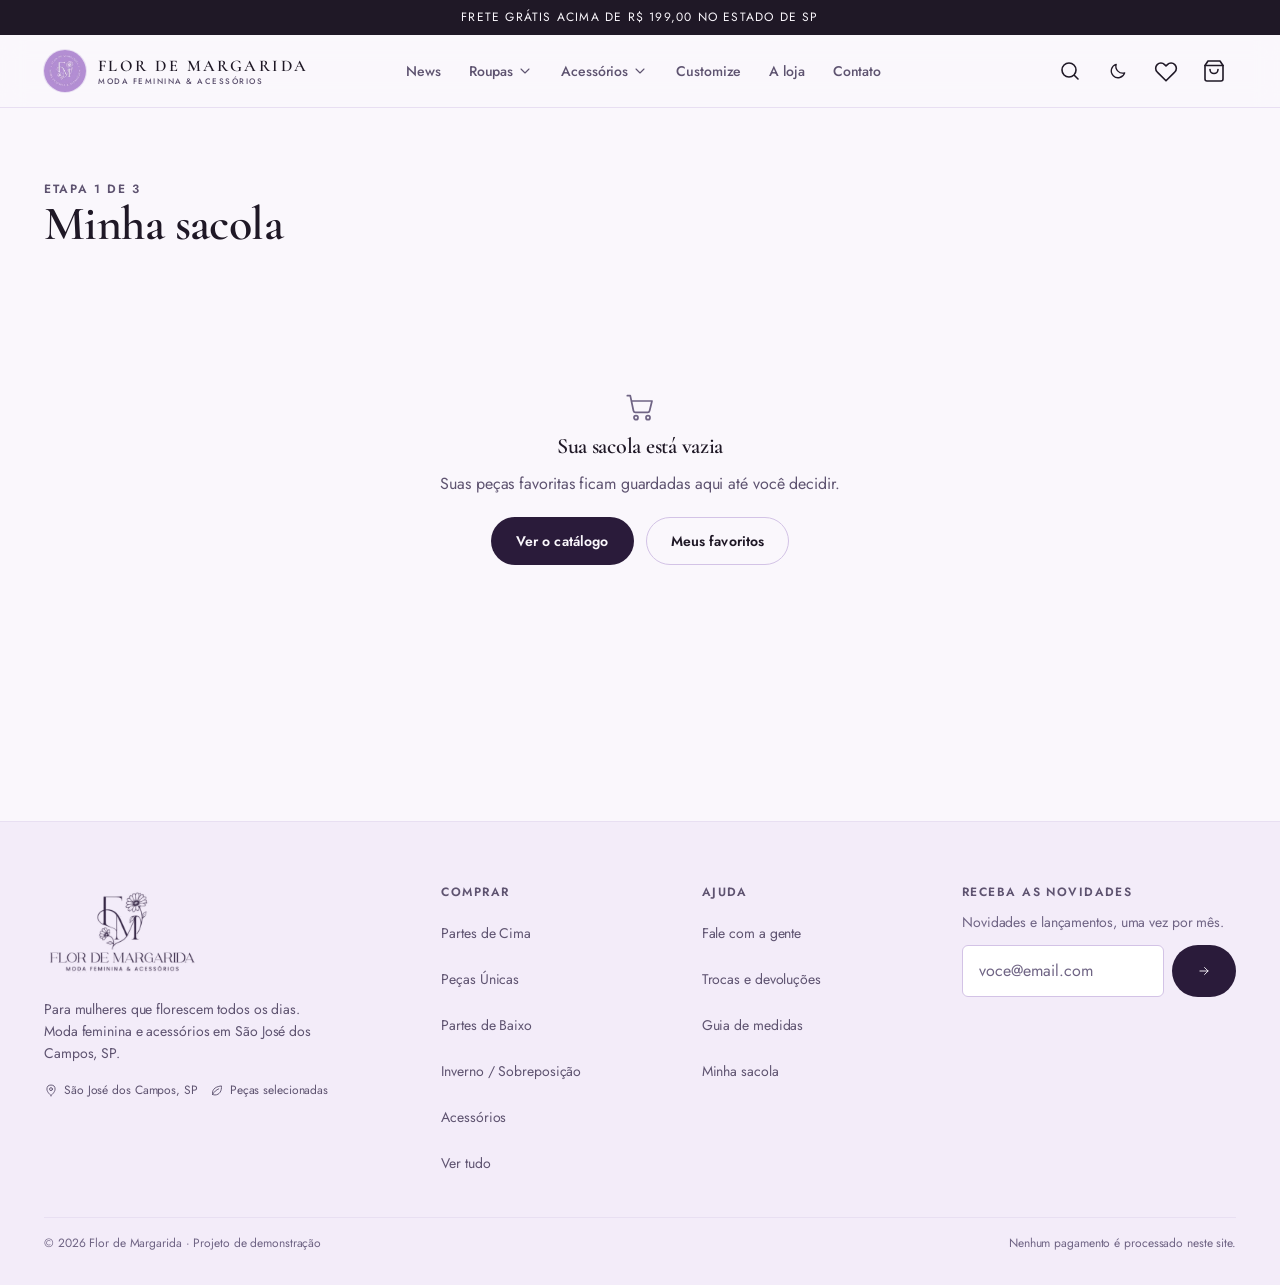
==== commit f60adf4d: "Versiona CSS e JS nas páginas para evitar cache antigo Co-Authored-By: Claude Fable 5.1 <noreply@ant" ====
--- a/carrinho.html
+++ b/carrinho.html
@@ -12,7 +12,7 @@
   <link rel="preconnect" href="https://fonts.googleapis.com">
   <link rel="preconnect" href="https://fonts.gstatic.com" crossorigin>
   <link rel="stylesheet" href="https://fonts.googleapis.com/css2?family=Cormorant+Garamond:wght@400;500;600;700&family=Jost:wght@300;400;500;600&display=swap">
-  <link rel="stylesheet" href="assets/css/style.css">
+  <link rel="stylesheet" href="assets/css/style.css?v=20261029a">
 </head>
 <body data-pagina="carrinho">
 
@@ -31,10 +31,10 @@
 
   <footer data-rodape></footer>
 
-  <script src="assets/js/icones.js"></script>
-  <script src="assets/js/dados.js"></script>
-  <script src="assets/js/loja.js"></script>
-  <script src="assets/js/componentes.js"></script>
-  <script src="assets/js/app.js"></script>
+  <script src="assets/js/icones.js?v=20261029a"></script>
+  <script src="assets/js/dados.js?v=20261029a"></script>
+  <script src="assets/js/loja.js?v=20261029a"></script>
+  <script src="assets/js/componentes.js?v=20261029a"></script>
+  <script src="assets/js/app.js?v=20261029a"></script>
 </body>
 </html>
--- a/assets/css/style.css
+++ b/assets/css/style.css
@@ -375,6 +375,7 @@
   display: inline-flex; align-items: center;
   min-height: 44px; padding-inline: var(--e3);
   font-size: var(--t-sm); font-weight: 500; color: var(--c-tinta-2);
+  white-space: nowrap;
   transition: color var(--d) var(--ease-saida);
 }
 .nav-principal a:hover { color: var(--c-tinta); }
@@ -797,7 +798,7 @@
 .painel__topo { display: flex; align-items: center; justify-content: space-between; gap: var(--e3); margin-bottom: var(--e4); }
 .painel__topo h3 { margin: 0; font-family: var(--f-texto); font-size: var(--t-md); font-weight: 700; }
 
-.vantagens { display: grid; grid-template-columns: repeat(4, 1fr); gap: var(--e4); }
+.vantagens { display: grid; grid-template-columns: repeat(3, 1fr); gap: var(--e4); }
 .vantagem {
   padding: var(--e5); border: 1px solid var(--c-linha); border-radius: var(--r-lg);
   background: var(--c-superficie);
@@ -1272,6 +1273,11 @@
   .card__rapido .btn { font-size: var(--t-xs); padding-inline: var(--e2); min-height: 40px; }
   .etiqueta { font-size: 10px; padding: 3px 6px; letter-spacing: .04em; }
   .acoes-etapa .btn--primario { min-width: 0; }
+  .vantagens { grid-template-columns: 1fr; }
+  /* Alvos de toque: nome da peca e migalhas ganham area vertical no celular */
+  .card__nome a { display: inline-block; padding-block: 6px; }
+  .migalhas a { display: inline-block; padding-block: 8px; }
+  .link-botao { min-height: 44px; display: inline-flex; align-items: center; }
   .passo span:not(.passo__num) { display: none; }
   .passo[data-estado="ativo"] span:not(.passo__num) { display: inline; }
 }
@@ -1285,24 +1291,31 @@
 
 /* =============== 21. DROPDOWN, LETREIRO, TOPICOS ======== */
 
-/* Dropdown de Roupas no menu principal (desktop; no mobile a gaveta cobre) */
+/* Dropdowns de Roupas e Acessórios no menu principal (desktop; no mobile a gaveta cobre) */
 .nav-drop { position: relative; display: inline-flex; align-items: center; }
 .nav-drop > a { display: inline-flex; align-items: center; gap: 4px; }
 .submenu {
   position: absolute; top: 100%; left: 0; z-index: var(--z-sticky);
-  min-width: 460px; padding: var(--e4);
-  display: grid; grid-template-columns: repeat(2, 1fr); gap: var(--e3) var(--e4);
+  padding: var(--e4) var(--e4) var(--e3);
+  display: grid; gap: var(--e3) var(--e5);
   background: var(--c-superficie); border: 1px solid var(--c-linha);
   border-radius: var(--r); box-shadow: var(--s3);
   opacity: 0; visibility: hidden; transform: translateY(6px);
   transition: opacity var(--d) var(--ease-saida), transform var(--d) var(--ease-saida), visibility var(--d);
 }
+.submenu--roupas { min-width: 720px; grid-template-columns: repeat(4, minmax(0, 1fr)); }
+.submenu--acessorios { min-width: 240px; grid-template-columns: 1fr; }
 .nav-drop:hover .submenu,
 .nav-drop:focus-within .submenu { opacity: 1; visibility: visible; transform: none; }
 .submenu__col { display: grid; gap: 2px; align-content: start; }
-.submenu__cat { font-weight: 600; font-size: var(--t-sm); padding: 6px 8px; border-radius: var(--r-sm); color: var(--c-tinta); }
-.submenu__cat:hover { background: var(--c-superficie-2); color: var(--c-acento); text-decoration: none; }
-.submenu__cat--toggle {
+.submenu__grupo {
+  font-size: var(--t-xs); font-weight: 700; letter-spacing: .1em; text-transform: uppercase;
+  color: var(--c-acento); padding: 6px 8px 8px; border-bottom: 1px solid var(--c-linha); margin-bottom: 4px;
+}
+.submenu__grupo:hover { color: var(--c-acento-tinta); text-decoration: none; }
+.submenu__item { font-size: var(--t-sm); font-weight: 500; padding: 6px 8px; border-radius: var(--r-sm); color: var(--c-tinta); }
+.submenu__item:hover { background: var(--c-superficie-2); color: var(--c-acento); text-decoration: none; }
+.submenu__item--toggle {
   display: flex; align-items: center; justify-content: space-between; gap: 4px;
   width: 100%; background: none; border: 0; cursor: pointer;
   font-family: inherit; text-align: left;
@@ -1312,6 +1325,73 @@
 .submenu__subs { display: grid; gap: 1px; padding-left: 8px; margin-top: 2px; }
 .submenu__subs a { font-size: var(--t-sm); color: var(--c-tinta-2); padding: 5px 8px; border-radius: var(--r-sm); }
 .submenu__subs a:hover { background: var(--c-superficie-2); color: var(--c-acento); text-decoration: none; }
+.submenu__tudo {
+  grid-column: 1 / -1; display: inline-flex; align-items: center; gap: 6px;
+  padding: var(--e3) 8px 4px; border-top: 1px solid var(--c-linha); margin-top: var(--e2);
+  font-size: var(--t-sm); font-weight: 600; color: var(--c-tinta);
+}
+.submenu__tudo:hover { color: var(--c-acento); text-decoration: none; }
+
+/* Menu mobile: Roupas e Acessórios expandem a mesma arvore do dropdown */
+.menu-mobile { list-style: none; margin: 0; padding: 0; display: grid; gap: 2px; }
+.menu-mobile__item {
+  display: flex; align-items: center; justify-content: space-between; gap: var(--e2);
+  width: 100%; min-height: 52px; padding: 0;
+  font: inherit; font-size: 1.125rem; font-weight: 500; color: var(--c-tinta);
+  background: none; border: 0; cursor: pointer; text-align: left;
+}
+.menu-mobile__item:hover { text-decoration: none; color: var(--c-acento); }
+.menu-mobile__sub { padding: 0 0 var(--e3) var(--e3); border-left: 2px solid var(--c-linha); margin: 0 0 var(--e2) 4px; }
+.menu-mobile__tudo { display: flex; align-items: center; min-height: 44px; font-weight: 600; color: var(--c-tinta); }
+.menu-mobile__grupo {
+  display: flex; align-items: center; min-height: 40px; margin-top: var(--e2);
+  font-size: var(--t-xs); font-weight: 700; letter-spacing: .1em; text-transform: uppercase; color: var(--c-acento);
+}
+.menu-mobile__lista { list-style: none; margin: 0; padding: 0; display: grid; gap: 1px; }
+.menu-mobile__lista a { display: flex; align-items: center; min-height: 44px; color: var(--c-tinta-2); }
+.menu-mobile__lista--sub { padding-left: var(--e4); margin-bottom: var(--e2); }
+.menu-mobile__lista--sub a { min-height: 40px; color: var(--c-tinta-3); font-size: .9375rem; }
+.menu-mobile__cat {
+  display: flex; align-items: center; justify-content: space-between; gap: 8px;
+  width: 100%; min-height: 44px; padding: 0;
+  background: none; border: 0; cursor: pointer; color: var(--c-tinta-2); font: inherit; text-align: left;
+}
+.menu-mobile__extras { display: grid; gap: 4px; margin-top: 16px; padding-top: 16px; border-top: 1px solid var(--c-linha); }
+
+/* Subtitulo de grupo dentro do painel de filtros + descricao da colecao */
+.filtro-subtitulo {
+  margin: var(--e3) 0 var(--e1); font-size: var(--t-xs); font-weight: 700;
+  letter-spacing: .1em; text-transform: uppercase; color: var(--c-acento);
+}
+.catalogo__descricao { max-width: 64ch; font-size: var(--t-sm); }
+
+/* Bloco de pagamento Pix (confirmacao do pedido) */
+.pix { display: grid; gap: var(--e4); }
+.pix__topo { display: flex; align-items: flex-start; gap: var(--e4); }
+.pix__corpo { display: grid; grid-template-columns: 220px minmax(0, 1fr); gap: var(--e5); align-items: start; }
+.pix__quadro {
+  padding: var(--e3); background: #fff; border-radius: var(--r);
+  border: 1px solid var(--c-linha); box-shadow: var(--s1);
+}
+.pix__qr { display: block; width: 100%; height: auto; }
+.pix__dados { display: grid; gap: var(--e3); }
+.pix__codigo {
+  font-family: ui-monospace, SFMono-Regular, Menlo, Consolas, monospace;
+  font-size: var(--t-xs); line-height: 1.4; word-break: break-all; resize: none;
+  color: var(--c-tinta-2);
+}
+.pix__meta { margin: 0; display: grid; gap: 6px; font-size: var(--t-sm); }
+.pix__meta div { display: flex; justify-content: space-between; gap: var(--e3); }
+.pix__meta dt { color: var(--c-tinta-2); }
+.pix__meta dd { margin: 0; font-weight: 600; text-align: right; }
+.pix__rodape { display: flex; gap: 8px; align-items: flex-start; margin: 0; padding-top: var(--e3); border-top: 1px dashed var(--c-linha); }
+.pix__rodape .i { flex: none; margin-top: 2px; }
+.pix--aviso { display: flex; gap: var(--e3); align-items: flex-start; color: var(--c-aviso); }
+.pix--aviso code { font-size: var(--t-xs); }
+@media (max-width: 720px) {
+  .pix__corpo { grid-template-columns: 1fr; }
+  .pix__quadro { max-width: 260px; margin-inline: auto; }
+}
 
 /* Letreiro rotativo do topo */
 .aviso-topo__frase { display: inline-block; opacity: 1; transition: opacity .3s var(--ease-saida); }
